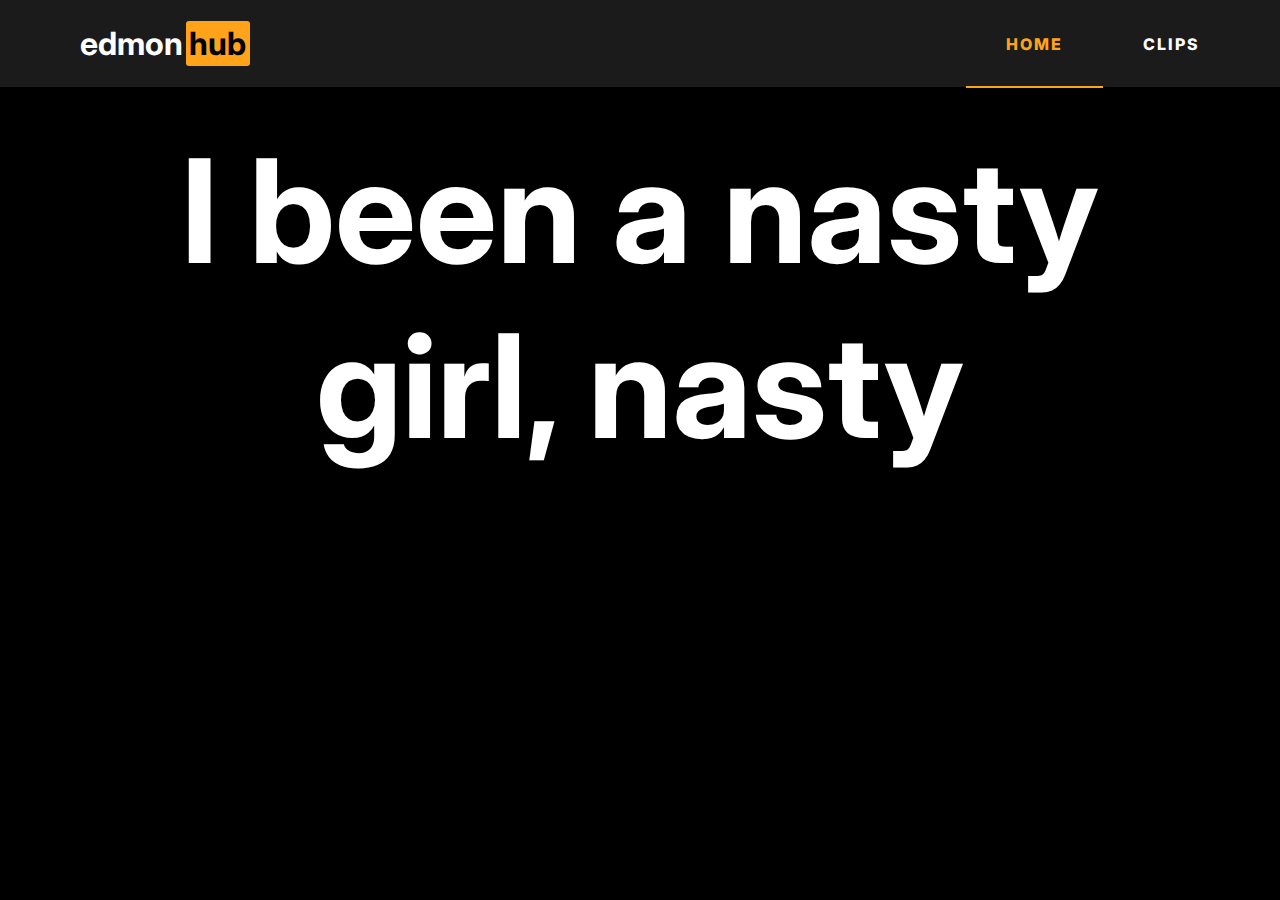
==== index.html @ 595e6dce "Add files via upload" ====
<!doctype html>
<html>
    <head>
        <link rel="stylesheet" href="styles.css">
        <link href="https://fonts.googleapis.com/css2?family=Inter:opsz,wght@14..32,900&display=swap" rel="stylesheet">
        <link rel="stylesheet" href="https://cdnjs.cloudflare.com/ajax/libs/font-awesome/6.6.0/css/all.min.css" integrity="sha512-Kc323vGBEqzTmouAECnVceyQqyqdsSiqLQISBL29aUW4U/M7pSPA/gEUZQqv1cwx4OnYxTxve5UMg5GT6L4JJg==" crossorigin="anonymous" referrerpolicy="no-referrer" />
        <meta name="viewport" content="width=device-width, initial-scale=1.0">
    </head>
    <body>
        <header>
            <ul>
                <li class="icon"><i class="fa-solid fa-clapperboard"></i></li>
                <li><div class="logo">edmon<span>hub</span></div></li>
                <li class="align-right"><a class="current-tab"href="#">HOME</a></li>
                <li><a href="clips.html">CLIPS</a></li>
            </ul>
        </header>
        <main>
            <section>
                <div class="container">
                    <div class="lyrics fade" id="text"></div>
                </div>
            </section>
        </main>
        <script src="index.js" type="module"></script>
    </body>
</html>
---- styles.css ----
body {
    font-family: "Inter", sans-serif;
    color: white;
    background: black;
}

body, ul, h1 {
    margin: 0;
}

.container {
    width: 90%;
    margin: 0 auto;
}

header {
    background: #1b1b1b;
}

ul {
    margin: 0 2.5em 0 5%;
    display: flex;
    list-style-type: none;
    padding: 1.5em 0;
    color: white;
    align-items: center;
}

.icon {
    font-size: 2rem;
    padding-right: 0.5em;
}

.logo {
    font-size: 2rem;
    font-weight: 400;
    font-weight: bold;
}

.logo span {
    background: #ffa31a;
    padding: 0.1em;
    margin-left: 0.1em;
    border-radius: 3px;
    color: black;
}

li a {
    color: white;
    text-decoration: none;
    padding: 2em 2.5em;
    letter-spacing: 2px;
    font-weight: 800;
}

li a:hover, .current-tab {
    color: #ffa31a;
    border-bottom: 2px solid #ffa31a;
}

.align-right {
    margin-left: auto;
}

.lyrics {
    text-align: center;
}

h1 {
    font-size: 9rem;
    padding-top: 0.25em;
}

h1 em {
    font-weight: 400;
}

.fade {
    animation: fade-up 1.5s;
}

@keyframes fade-up {
    0% {
        opacity: 0;
        transform: translateY(-30px) scale(0.9);
    }

    100% {
        opacity: 1;
        transform: translateY(0px) scale(1);
    }
}
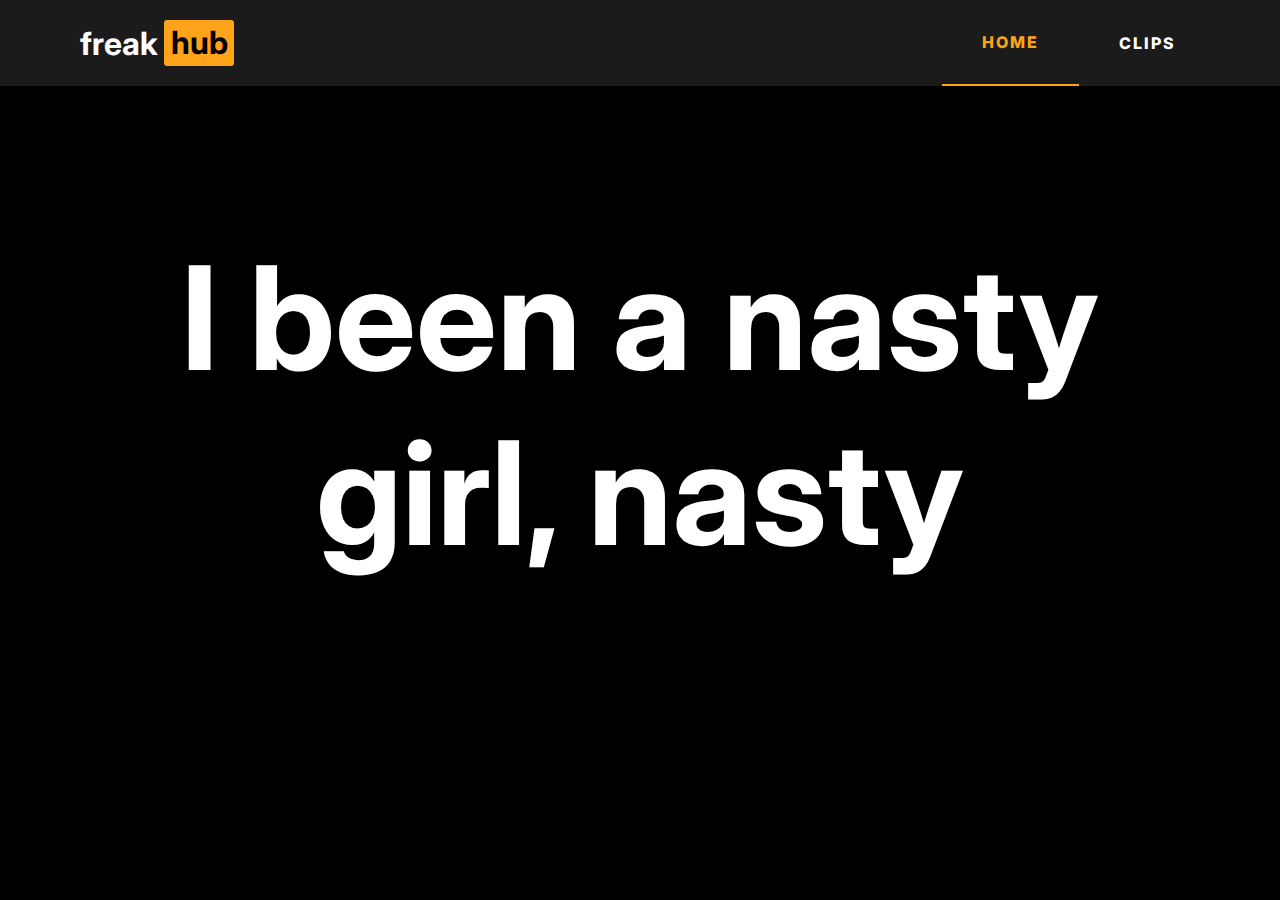
==== commit e80f365c: "Update for mobile" ====
--- a/index.html
+++ b/index.html
@@ -8,12 +8,15 @@
     </head>
     <body>
         <header>
-            <ul>
-                <li class="icon"><i class="fa-solid fa-clapperboard"></i></li>
-                <li><div class="logo">edmon<span>hub</span></div></li>
-                <li class="align-right"><a class="current-tab"href="#">HOME</a></li>
-                <li><a href="clips.html">CLIPS</a></li>
-            </ul>
+            <div class="container">
+                <ul>
+                    <li class="logo">
+                        <i class="fa-solid fa-clapperboard icon"></i>
+                        <div class="title">freak<span>hub</span></div></li>
+                    <li class="align-right"><a class="current-tab"href="#">HOME</a></li>
+                    <li><a href="clips.html">CLIPS</a></li>
+                </ul>
+            </div>
         </header>
         <main>
             <section>
--- a/styles.css
+++ b/styles.css
@@ -18,29 +18,34 @@
 }
 
 ul {
-    margin: 0 2.5em 0 5%;
+    list-style-type: none;
+    color: white;
+    text-align: center;
+    padding: 0;
+}
+
+.logo {
     display: flex;
-    list-style-type: none;
-    padding: 1.5em 0;
-    color: white;
-    align-items: center;
+    justify-content: center;
+    padding: 2em 0 0.5em 0;
 }
 
 .icon {
     font-size: 2rem;
-    padding-right: 0.5em;
+    padding-right: 1rem;
 }
 
-.logo {
+.title {
     font-size: 2rem;
     font-weight: 400;
     font-weight: bold;
+    display: block;
 }
 
-.logo span {
+.title span {
     background: #ffa31a;
-    padding: 0.1em;
-    margin-left: 0.1em;
+    padding: 0.1em 0.2em;
+    margin-left: 0.2em;
     border-radius: 3px;
     color: black;
 }
@@ -51,6 +56,7 @@
     padding: 2em 2.5em;
     letter-spacing: 2px;
     font-weight: 800;
+    display: block;
 }
 
 li a:hover, .current-tab {
@@ -58,17 +64,13 @@
     border-bottom: 2px solid #ffa31a;
 }
 
-.align-right {
-    margin-left: auto;
-}
-
 .lyrics {
     text-align: center;
 }
 
 h1 {
-    font-size: 9rem;
-    padding-top: 0.25em;
+    font-size: 3rem;
+    padding-top: 3em;
 }
 
 h1 em {
@@ -90,3 +92,27 @@
         transform: translateY(0px) scale(1);
     }
 }
+
+@media (min-width: 480px) {
+    ul {
+        align-items: center;
+        display: flex;
+    }
+
+    h1 {
+        font-size: 9rem;
+        padding-top: 1em;
+    }
+
+    .align-right {
+        margin-left: auto;
+    }
+
+    .icon {
+        padding-right: 0.5em;
+    }
+    
+    .logo {
+        padding: 0;
+    }
+}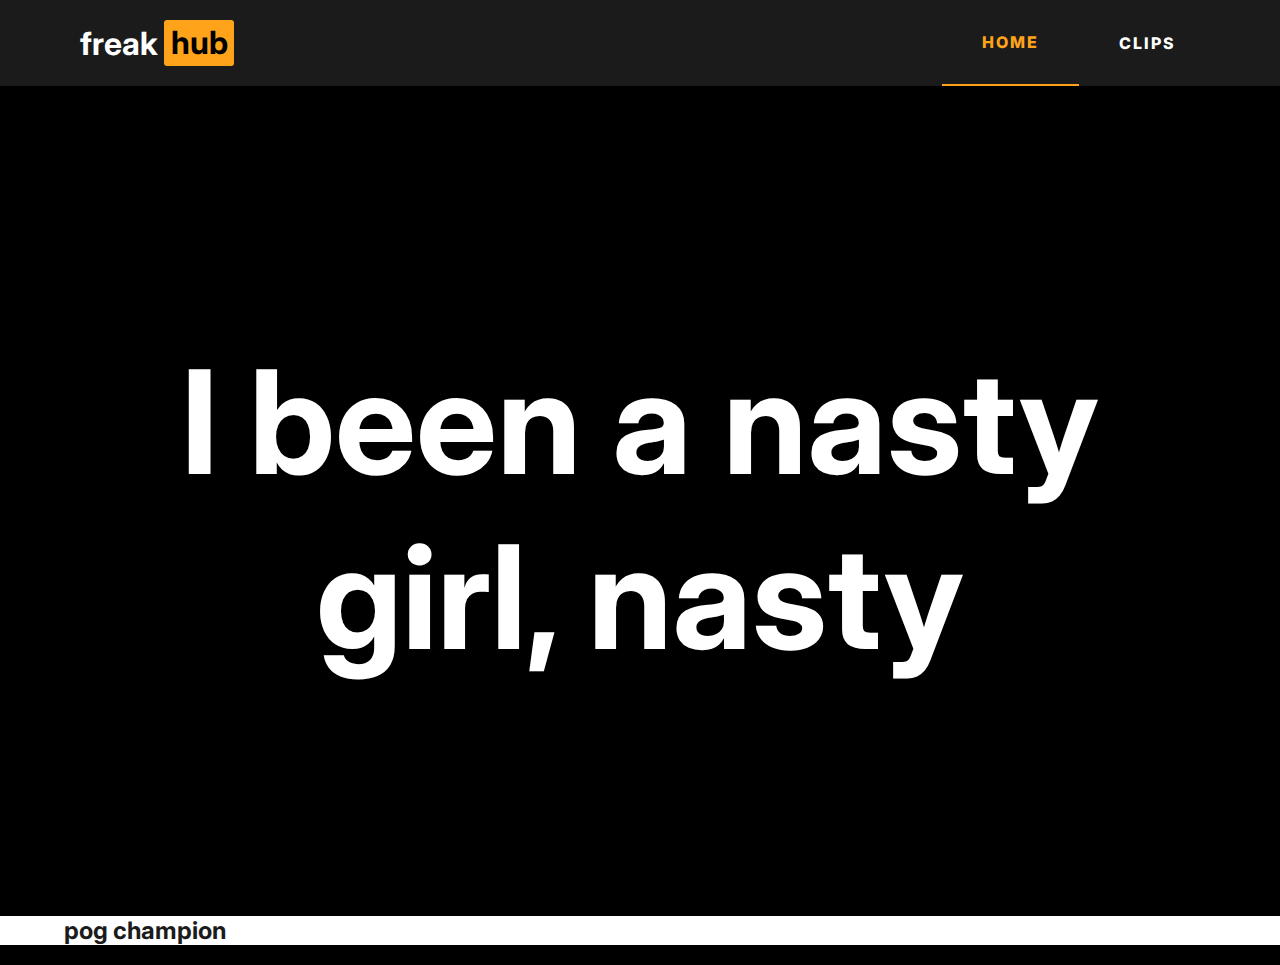
==== commit 9c28d380: "Update files (might not work)" ====
--- a/index.html
+++ b/index.html
@@ -24,6 +24,11 @@
                     <div class="lyrics fade" id="text"></div>
                 </div>
             </section>
+            <section class="section-two">
+                <div class="container">
+                    <h2>pog champion</h2>
+                </div>
+            </section>
         </main>
         <script src="index.js" type="module"></script>
     </body>
--- a/styles.css
+++ b/styles.css
@@ -66,11 +66,14 @@
 
 .lyrics {
     text-align: center;
+    display: flex;
+    justify-content: center;
+    align-items: center;
+    height: 70vh;
 }
 
 h1 {
     font-size: 3rem;
-    padding-top: 3em;
 }
 
 h1 em {
@@ -79,6 +82,11 @@
 
 .fade {
     animation: fade-up 1.5s;
+}
+
+.section-two {
+    background: white;
+    color: #1b1b1b;
 }
 
 @keyframes fade-up {
@@ -101,7 +109,7 @@
 
     h1 {
         font-size: 9rem;
-        padding-top: 1em;
+        padding-top: 0.25em;
     }
 
     .align-right {
@@ -115,4 +123,8 @@
     .logo {
         padding: 0;
     }
+
+    .lyrics {
+        height: 90vh;
+    }
 }